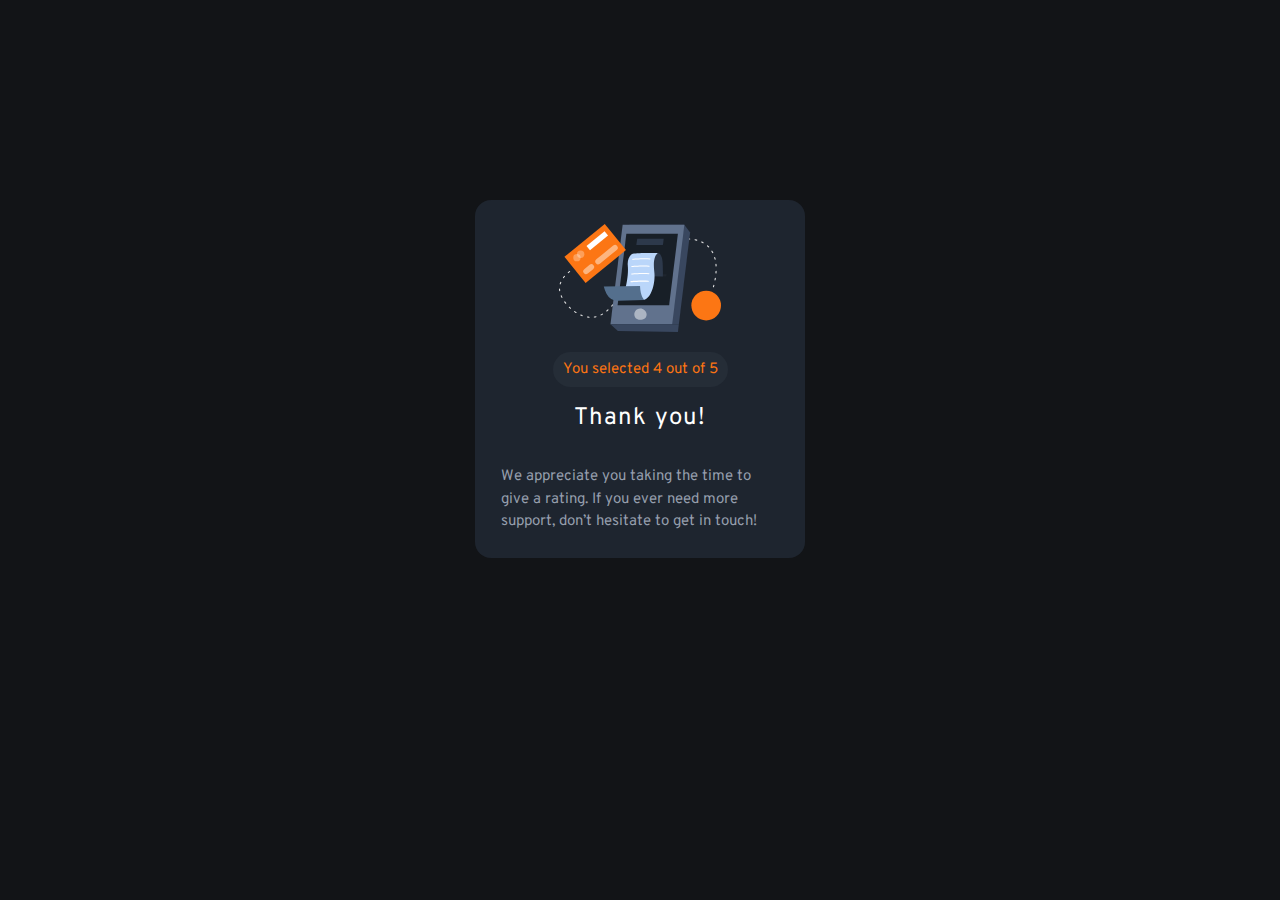
==== index-thanks.html @ fc60a5ae "Change to WSL" ====
<!DOCTYPE html>
<html lang="en">
  <head>
    <meta charset="UTF-8" />
    <meta http-equiv="X-UA-Compatible" content="IE=edge" />
    <meta name="viewport" content="width=device-width, initial-scale=1.0" />

    <link
      rel="icon"
      type="image/png"
      sizes="32x32"
      href="./images/favicon-32x32.png"
    />

    <link rel="stylesheet" href="css/style.css" />

    <title>Frontend Mentor | Interactive rating component</title>

    <link rel="preconnect" href="https://fonts.googleapis.com" />
    <link rel="preconnect" href="https://fonts.gstatic.com" crossorigin />
    <link
      href="https://fonts.googleapis.com/css2?family=Overpass:wght@400;700&display=swap"
      rel="stylesheet"
    />
  </head>
  <body>
    <div class="card card__submit">
      <img
        src="./images/illustration-thank-you.svg"
        alt="Celular mostrando rota"
      />

      <div class="card__rate--mensage" data-rate-mensage>
        You selected 4 out of 5
      </div>

      <h1 class="card__title">Thank you!</h1>

      <p class="card__desc">
        We appreciate you taking the time to give a rating. If you ever need
        more support, don’t hesitate to get in touch!
      </p>
    </div>
  </body>
</html>
---- css/style.css ----
@import'./global/reset.css';
@import './global/colors.css';
@import './component/rate.css';
@import './component/submit-card.css';
@import './component/thanks-card.css';
@import './component/button.css';
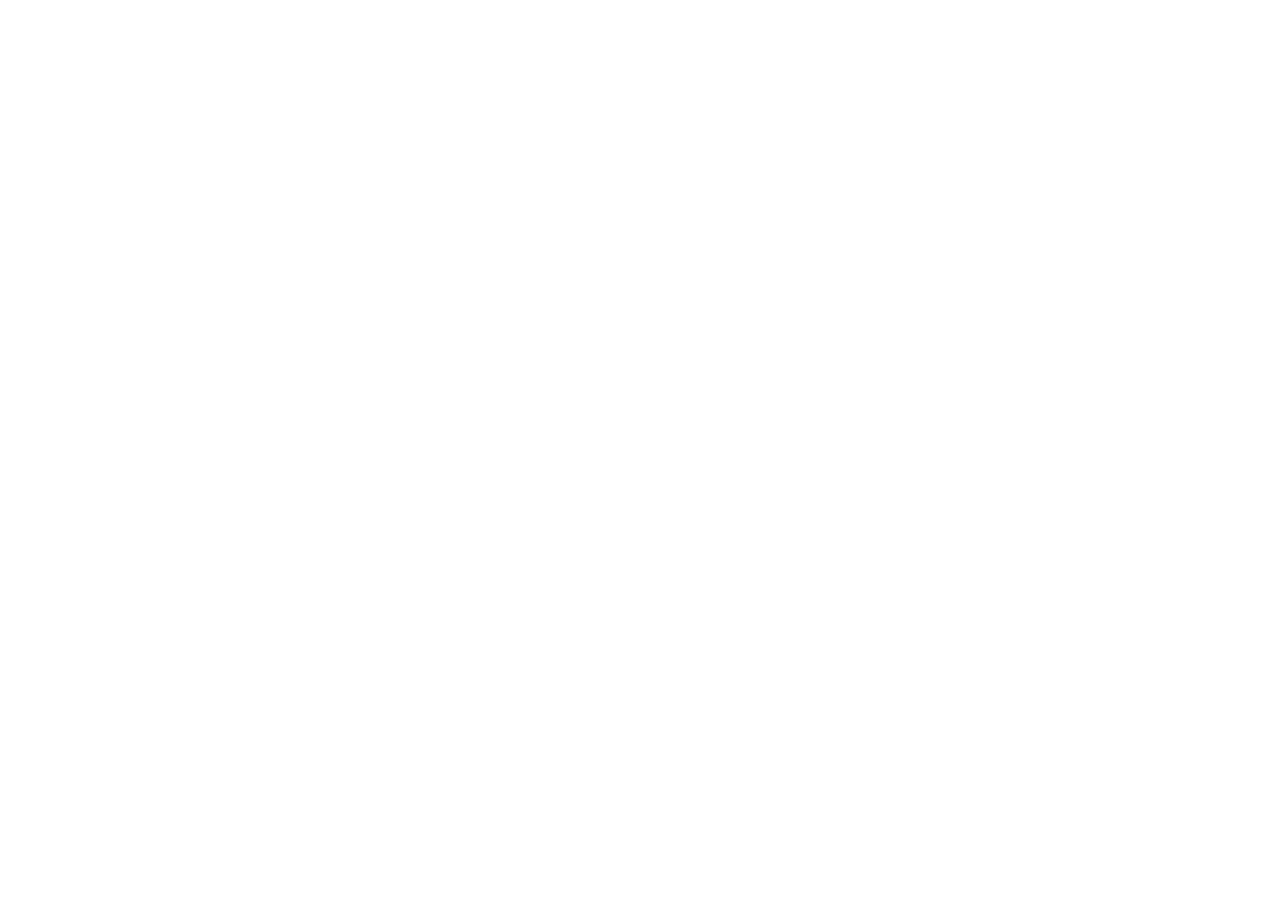
==== commit ce44859d: "Initial Js" ====
--- a/index-thanks.html
+++ b/index-thanks.html
@@ -1,4 +1,4 @@
-<!DOCTYPE html>
+<!-- <!DOCTYPE html>
 <html lang="en">
   <head>
     <meta charset="UTF-8" />
@@ -42,4 +42,4 @@
       </p>
     </div>
   </body>
-</html>
+</html> -->
--- a/css/style.css
+++ b/css/style.css
@@ -1,6 +1,6 @@
-@import'./global/reset.css';
-@import './global/colors.css';
-@import './component/rate.css';
-@import './component/submit-card.css';
-@import './component/thanks-card.css';
-@import './component/button.css';+@import "./global/reset.css";
+@import "./global/colors.css";
+@import "./component/rate.css";
+@import "./component/button.css";
+@import "./component/submit-card.css";
+/* @import './component/thanks-card.css'; */
